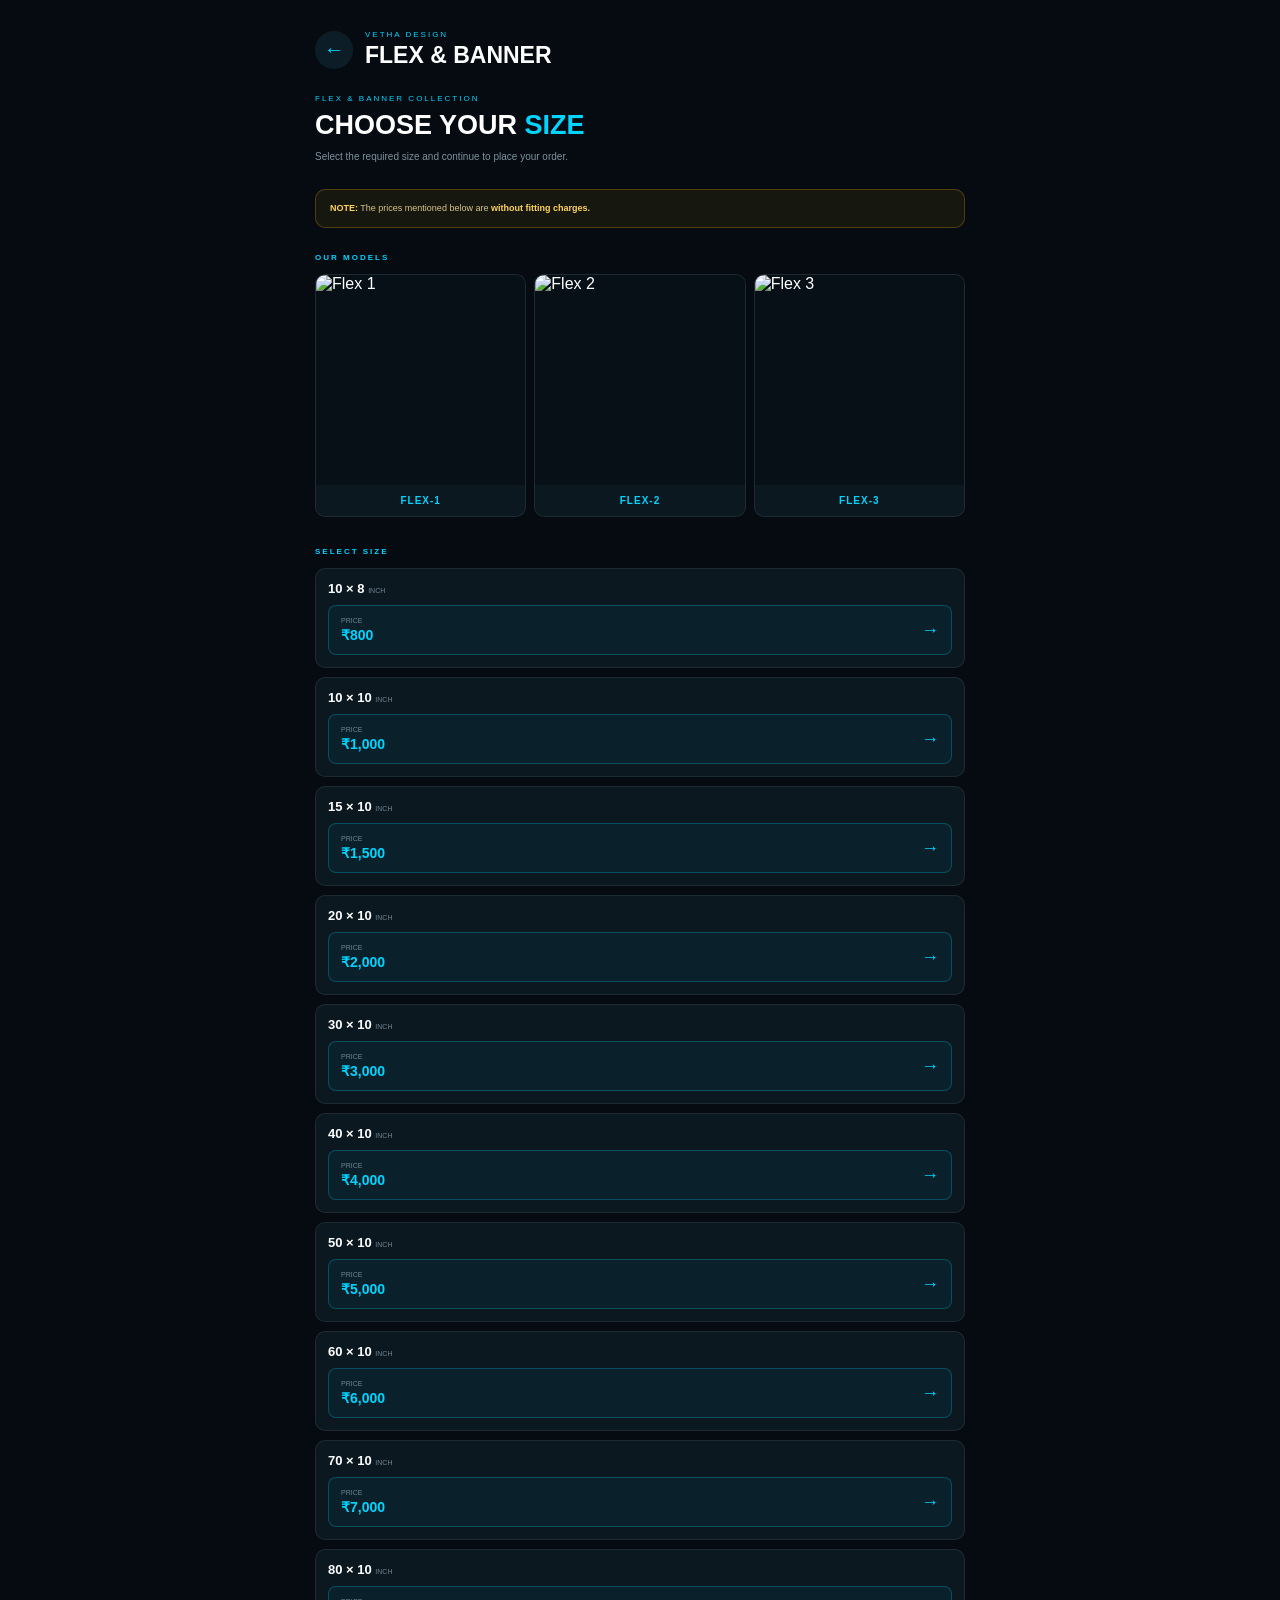
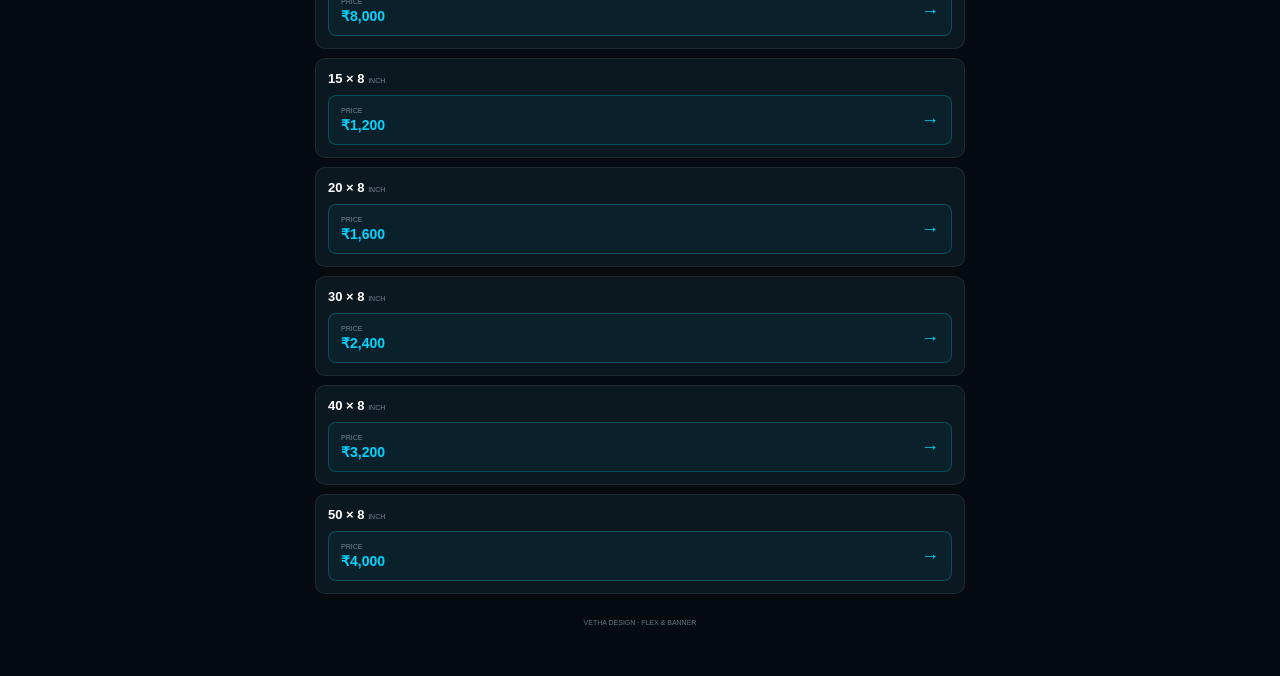
==== flex-banner.html @ 7c30d955 "Add files via upload" ====
<!DOCTYPE html>
<html lang="en">

<head>

<meta charset="UTF-8">

<meta name="viewport"
      content="width=device-width, initial-scale=1.0">

<title>Flex & Banner | VETHA DESIGN</title>

<style>

* {
    box-sizing: border-box;
}

body {
    margin: 0;

    background: #050b10;

    color: white;

    font-family: Arial, sans-serif;

    overflow-x: hidden;
}

.page {
    width: 100%;

    max-width: 700px;

    margin: auto;

    padding: 18px 14px 40px;
}


/* HEADER */

.header {
    display: flex;

    align-items: center;

    gap: 12px;

    margin-bottom: 25px;
}

.back {
    width: 38px;
    height: 38px;

    display: flex;

    align-items: center;
    justify-content: center;

    border-radius: 50%;

    background: #0d1d27;

    color: #00d4ff;

    text-decoration: none;

    font-size: 20px;
}

.brand {
    color: #00d4ff;

    font-size: 8px;

    letter-spacing: 2px;
}

.header h1 {
    margin: 3px 0 0;

    font-size: 23px;
}


/* INTRO */

.intro {
    margin-bottom: 25px;
}

.intro-label {
    color: #00d4ff;

    font-size: 8px;

    letter-spacing: 2px;
}

.intro h2 {
    margin: 8px 0;

    font-size: 27px;

    line-height: 1.1;
}

.intro h2 span {
    color: #00d4ff;
}

.intro p {
    margin: 0;

    color: #7d929e;

    font-size: 10px;

    line-height: 1.5;
}


/* FITTING NOTICE */

.notice {
    margin-bottom: 25px;

    padding: 12px 14px;

    border-radius: 10px;

    background:
        rgba(255,180,0,0.07);

    border: 1px solid
        rgba(255,180,0,0.25);

    color: #d6c48b;

    font-size: 9px;

    line-height: 1.5;
}

.notice strong {
    color: #ffd45c;
}


/* SECTION TITLE */

.section-title {
    margin: 0 0 12px;

    color: #00d4ff;

    font-size: 8px;

    letter-spacing: 2px;
}


/* MODELS */

.models {
    display: grid;

    grid-template-columns:
        repeat(3, 1fr);

    gap: 8px;

    margin-bottom: 30px;
}

.model {
    overflow: hidden;

    border-radius: 10px;

    background: #0b1820;

    border: 1px solid
        rgba(255,255,255,0.08);
}

.model-image {
    width: 100%;

    height: 125px;

    background: #071017;
}

.model-image img {
    width: 100%;

    height: 100%;

    display: block;

    object-fit: contain;
}

.model-name {
    padding: 10px;

    text-align: center;

    color: #00d4ff;

    font-size: 10px;

    font-weight: bold;

    letter-spacing: 1px;
}


/* SIZES */

.size-card {
    width: 100%;

    margin-bottom: 9px;

    padding: 12px;

    border-radius: 10px;

    background: #0b1820;

    border: 1px solid
        rgba(255,255,255,0.08);
}

.size {
    margin-bottom: 9px;

    font-size: 13px;

    font-weight: bold;
}

.size span {
    color: #718592;

    font-size: 7px;

    font-weight: normal;
}


/* PRICE BUTTON */

.price-button {
    width: 100%;

    min-height: 50px;

    display: flex;

    align-items: center;

    justify-content: space-between;

    padding: 10px 12px;

    border-radius: 8px;

    border: 1px solid
        rgba(0,212,255,0.25);

    background:
        rgba(0,212,255,0.05);

    color: white;

    text-decoration: none;

    transition: 0.2s;
}

.price-button:hover {
    background:
        rgba(0,212,255,0.15);

    border-color: #00d4ff;
}

.price-button:active {
    transform: scale(0.97);
}

.price-label {
    color: #718592;

    font-size: 7px;
}

.price {
    margin-top: 3px;

    color: #00d4ff;

    font-size: 14px;

    font-weight: bold;
}

.arrow {
    color: #00d4ff;

    font-size: 18px;
}


/* FOOTER */

.footer {
    margin-top: 25px;

    text-align: center;

    color: #607783;

    font-size: 7px;
}


/* MOBILE */

@media (max-width: 380px) {

    .page {
        padding-left: 10px;

        padding-right: 10px;
    }

    .model-image {
        height: 105px;
    }

}


/* DESKTOP */

@media (min-width: 700px) {

    .page {
        padding: 30px 25px 50px;
    }

    .model-image {
        height: 210px;
    }

}

</style>

</head>


<body>


<div class="page">


<!-- HEADER -->

<header class="header">

    <a
        href="products.html"
        class="back">

        ←

    </a>

    <div>

        <div class="brand">
            VETHA DESIGN
        </div>

        <h1>
            FLEX & BANNER
        </h1>

    </div>

</header>


<!-- INTRO -->

<section class="intro">

    <div class="intro-label">
        FLEX & BANNER COLLECTION
    </div>

    <h2>
        CHOOSE YOUR
        <span>SIZE</span>
    </h2>

    <p>
        Select the required size and
        continue to place your order.
    </p>

</section>


<!-- NOTICE -->

<div class="notice">

    <strong>NOTE:</strong>

    The prices mentioned below are
    <strong>without fitting charges.</strong>

</div>


<!-- MODELS -->

<section>

    <h2 class="section-title">
        OUR MODELS
    </h2>


    <div class="models">


        <!-- FLEX 1 -->

        <div class="model">

            <div class="model-image">

                <img
                    src="../images/flex-1.jpg"
                    alt="Flex 1">

            </div>

            <div class="model-name">
                FLEX-1
            </div>

        </div>


        <!-- FLEX 2 -->

        <div class="model">

            <div class="model-image">

                <img
                    src="../images/flex-2.jpg"
                    alt="Flex 2">

            </div>

            <div class="model-name">
                FLEX-2
            </div>

        </div>


        <!-- FLEX 3 -->

        <div class="model">

            <div class="model-image">

                <img
                    src="../images/flex-3.jpg"
                    alt="Flex 3">

            </div>

            <div class="model-name">
                FLEX-3
            </div>

        </div>


    </div>

</section>


<!-- SIZES -->

<section>

    <h2 class="section-title">
        SELECT SIZE
    </h2>


    <!-- 10 X 8 -->

    <div class="size-card">

        <div class="size">
            10 × 8
            <span>INCH</span>
        </div>

        <a
            class="price-button"
            href="order.html?product=Flex%20%26%20Banner&size=10x8&price=800">

            <div>

                <div class="price-label">
                    PRICE
                </div>

                <div class="price">
                    ₹800
                </div>

            </div>

            <span class="arrow">→</span>

        </a>

    </div>


    <!-- 10 X 10 -->

    <div class="size-card">

        <div class="size">
            10 × 10
            <span>INCH</span>
        </div>

        <a
            class="price-button"
            href="order.html?product=Flex%20%26%20Banner&size=10x10&price=1000">

            <div>

                <div class="price-label">
                    PRICE
                </div>

                <div class="price">
                    ₹1,000
                </div>

            </div>

            <span class="arrow">→</span>

        </a>

    </div>


    <!-- 15 X 10 -->

    <div class="size-card">

        <div class="size">
            15 × 10
            <span>INCH</span>
        </div>

        <a
            class="price-button"
            href="order.html?product=Flex%20%26%20Banner&size=15x10&price=1500">

            <div>

                <div class="price-label">
                    PRICE
                </div>

                <div class="price">
                    ₹1,500
                </div>

            </div>

            <span class="arrow">→</span>

        </a>

    </div>


    <!-- 20 X 10 -->

    <div class="size-card">

        <div class="size">
            20 × 10
            <span>INCH</span>
        </div>

        <a
            class="price-button"
            href="order.html?product=Flex%20%26%20Banner&size=20x10&price=2000">

            <div>

                <div class="price-label">
                    PRICE
                </div>

                <div class="price">
                    ₹2,000
                </div>

            </div>

            <span class="arrow">→</span>

        </a>

    </div>


    <!-- 30 X 10 -->

    <div class="size-card">

        <div class="size">
            30 × 10
            <span>INCH</span>
        </div>

        <a
            class="price-button"
            href="order.html?product=Flex%20%26%20Banner&size=30x10&price=3000">

            <div>

                <div class="price-label">
                    PRICE
                </div>

                <div class="price">
                    ₹3,000
                </div>

            </div>

            <span class="arrow">→</span>

        </a>

    </div>


    <!-- 40 X 10 -->

    <div class="size-card">

        <div class="size">
            40 × 10
            <span>INCH</span>
        </div>

        <a
            class="price-button"
            href="order.html?product=Flex%20%26%20Banner&size=40x10&price=4000">

            <div>

                <div class="price-label">
                    PRICE
                </div>

                <div class="price">
                    ₹4,000
                </div>

            </div>

            <span class="arrow">→</span>

        </a>

    </div>


    <!-- 50 X 10 -->

    <div class="size-card">

        <div class="size">
            50 × 10
            <span>INCH</span>
        </div>

        <a
            class="price-button"
            href="order.html?product=Flex%20%26%20Banner&size=50x10&price=5000">

            <div>

                <div class="price-label">
                    PRICE
                </div>

                <div class="price">
                    ₹5,000
                </div>

            </div>

            <span class="arrow">→</span>

        </a>

    </div>


    <!-- 60 X 10 -->

    <div class="size-card">

        <div class="size">
            60 × 10
            <span>INCH</span>
        </div>

        <a
            class="price-button"
            href="order.html?product=Flex%20%26%20Banner&size=60x10&price=6000">

            <div>

                <div class="price-label">
                    PRICE
                </div>

                <div class="price">
                    ₹6,000
                </div>

            </div>

            <span class="arrow">→</span>

        </a>

    </div>


    <!-- 70 X 10 -->

    <div class="size-card">

        <div class="size">
            70 × 10
            <span>INCH</span>
        </div>

        <a
            class="price-button"
            href="order.html?product=Flex%20%26%20Banner&size=70x10&price=7000">

            <div>

                <div class="price-label">
                    PRICE
                </div>

                <div class="price">
                    ₹7,000
                </div>

            </div>

            <span class="arrow">→</span>

        </a>

    </div>


    <!-- 80 X 10 -->

    <div class="size-card">

        <div class="size">
            80 × 10
            <span>INCH</span>
        </div>

        <a
            class="price-button"
            href="order.html?product=Flex%20%26%20Banner&size=80x10&price=8000">

            <div>

                <div class="price-label">
                    PRICE
                </div>

                <div class="price">
                    ₹8,000
                </div>

            </div>

            <span class="arrow">→</span>

        </a>

    </div>


    <!-- 15 X 8 -->

    <div class="size-card">

        <div class="size">
            15 × 8
            <span>INCH</span>
        </div>

        <a
            class="price-button"
            href="order.html?product=Flex%20%26%20Banner&size=15x8&price=1200">

            <div>

                <div class="price-label">
                    PRICE
                </div>

                <div class="price">
                    ₹1,200
                </div>

            </div>

            <span class="arrow">→</span>

        </a>

    </div>


    <!-- 20 X 8 -->

    <div class="size-card">

        <div class="size">
            20 × 8
            <span>INCH</span>
        </div>

        <a
            class="price-button"
            href="order.html?product=Flex%20%26%20Banner&size=20x8&price=1600">

            <div>

                <div class="price-label">
                    PRICE
                </div>

                <div class="price">
                    ₹1,600
                </div>

            </div>

            <span class="arrow">→</span>

        </a>

    </div>


    <!-- 30 X 8 -->

    <div class="size-card">

        <div class="size">
            30 × 8
            <span>INCH</span>
        </div>

        <a
            class="price-button"
            href="order.html?product=Flex%20%26%20Banner&size=30x8&price=2400">

            <div>

                <div class="price-label">
                    PRICE
                </div>

                <div class="price">
                    ₹2,400
                </div>

            </div>

            <span class="arrow">→</span>

        </a>

    </div>


    <!-- 40 X 8 -->

    <div class="size-card">

        <div class="size">
            40 × 8
            <span>INCH</span>
        </div>

        <a
            class="price-button"
            href="order.html?product=Flex%20%26%20Banner&size=40x8&price=3200">

            <div>

                <div class="price-label">
                    PRICE
                </div>

                <div class="price">
                    ₹3,200
                </div>

            </div>

            <span class="arrow">→</span>

        </a>

    </div>


    <!-- 50 X 8 -->

    <div class="size-card">

        <div class="size">
            50 × 8
            <span>INCH</span>
        </div>

        <a
            class="price-button"
            href="order.html?product=Flex%20%26%20Banner&size=50x8&price=4000">

            <div>

                <div class="price-label">
                    PRICE
                </div>

                <div class="price">
                    ₹4,000
                </div>

            </div>

            <span class="arrow">→</span>

        </a>

    </div>


</section>


<footer class="footer">

    VETHA DESIGN · FLEX & BANNER

</footer>


</div>

</body>

</html>
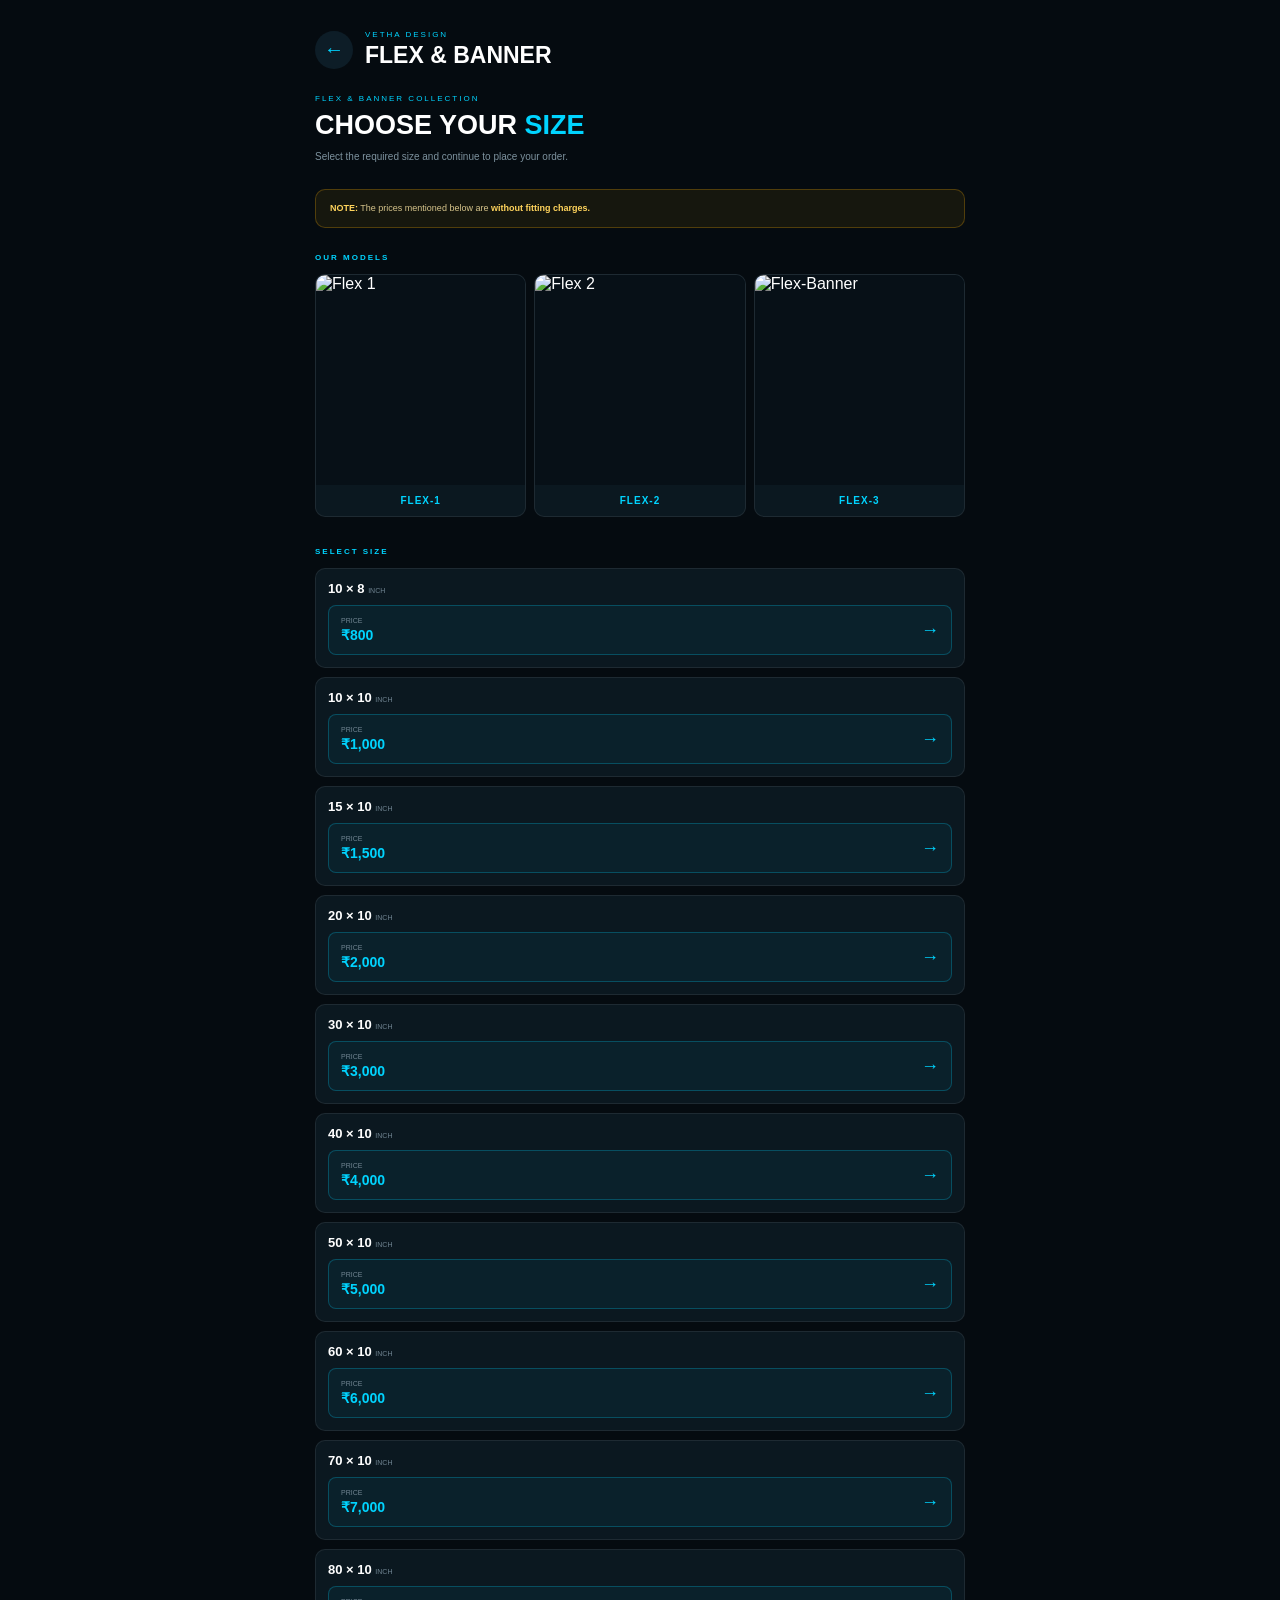
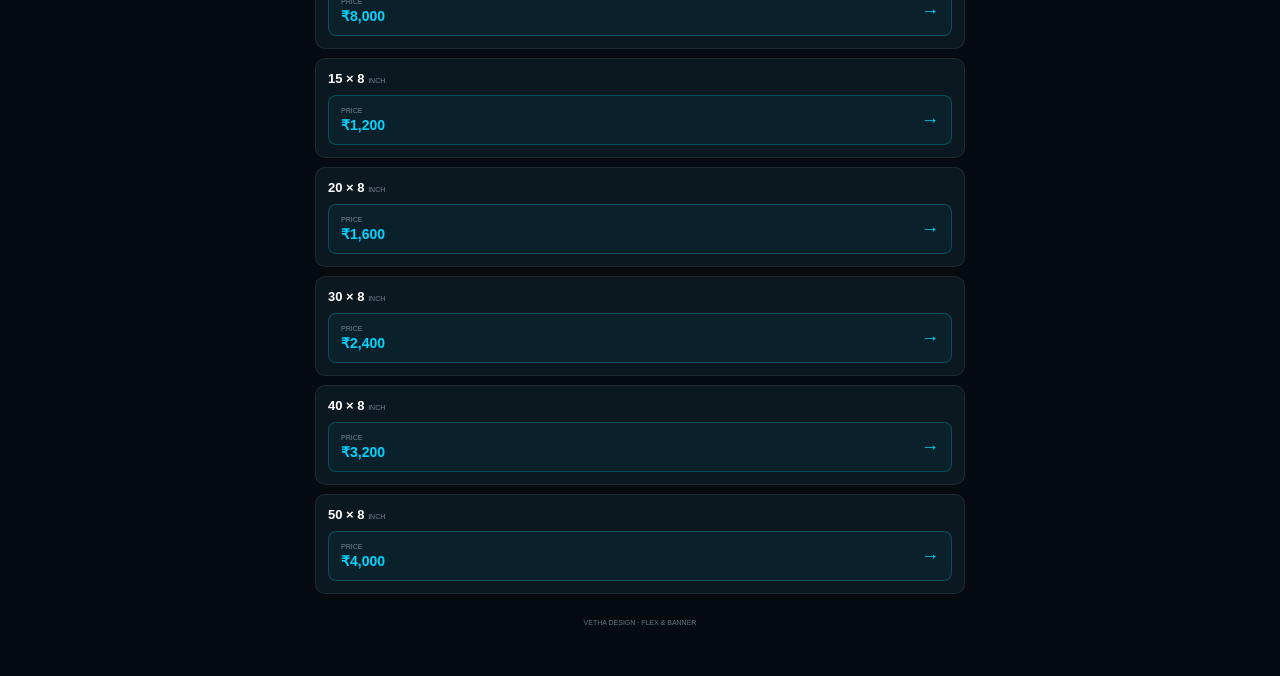
==== commit a9276624: "Update flex-banner.html" ====
--- a/flex-banner.html
+++ b/flex-banner.html
@@ -489,9 +489,9 @@
 
             <div class="model-image">
 
-                <img
-                    src="../images/flex-3.jpg"
-                    alt="Flex 3">
+                <img 
+                    src="flex-3.jpg"
+                    alt="Flex-Banner">
 
             </div>
 
@@ -1010,4 +1010,4 @@
 
 </body>
 
-</html>+</html>
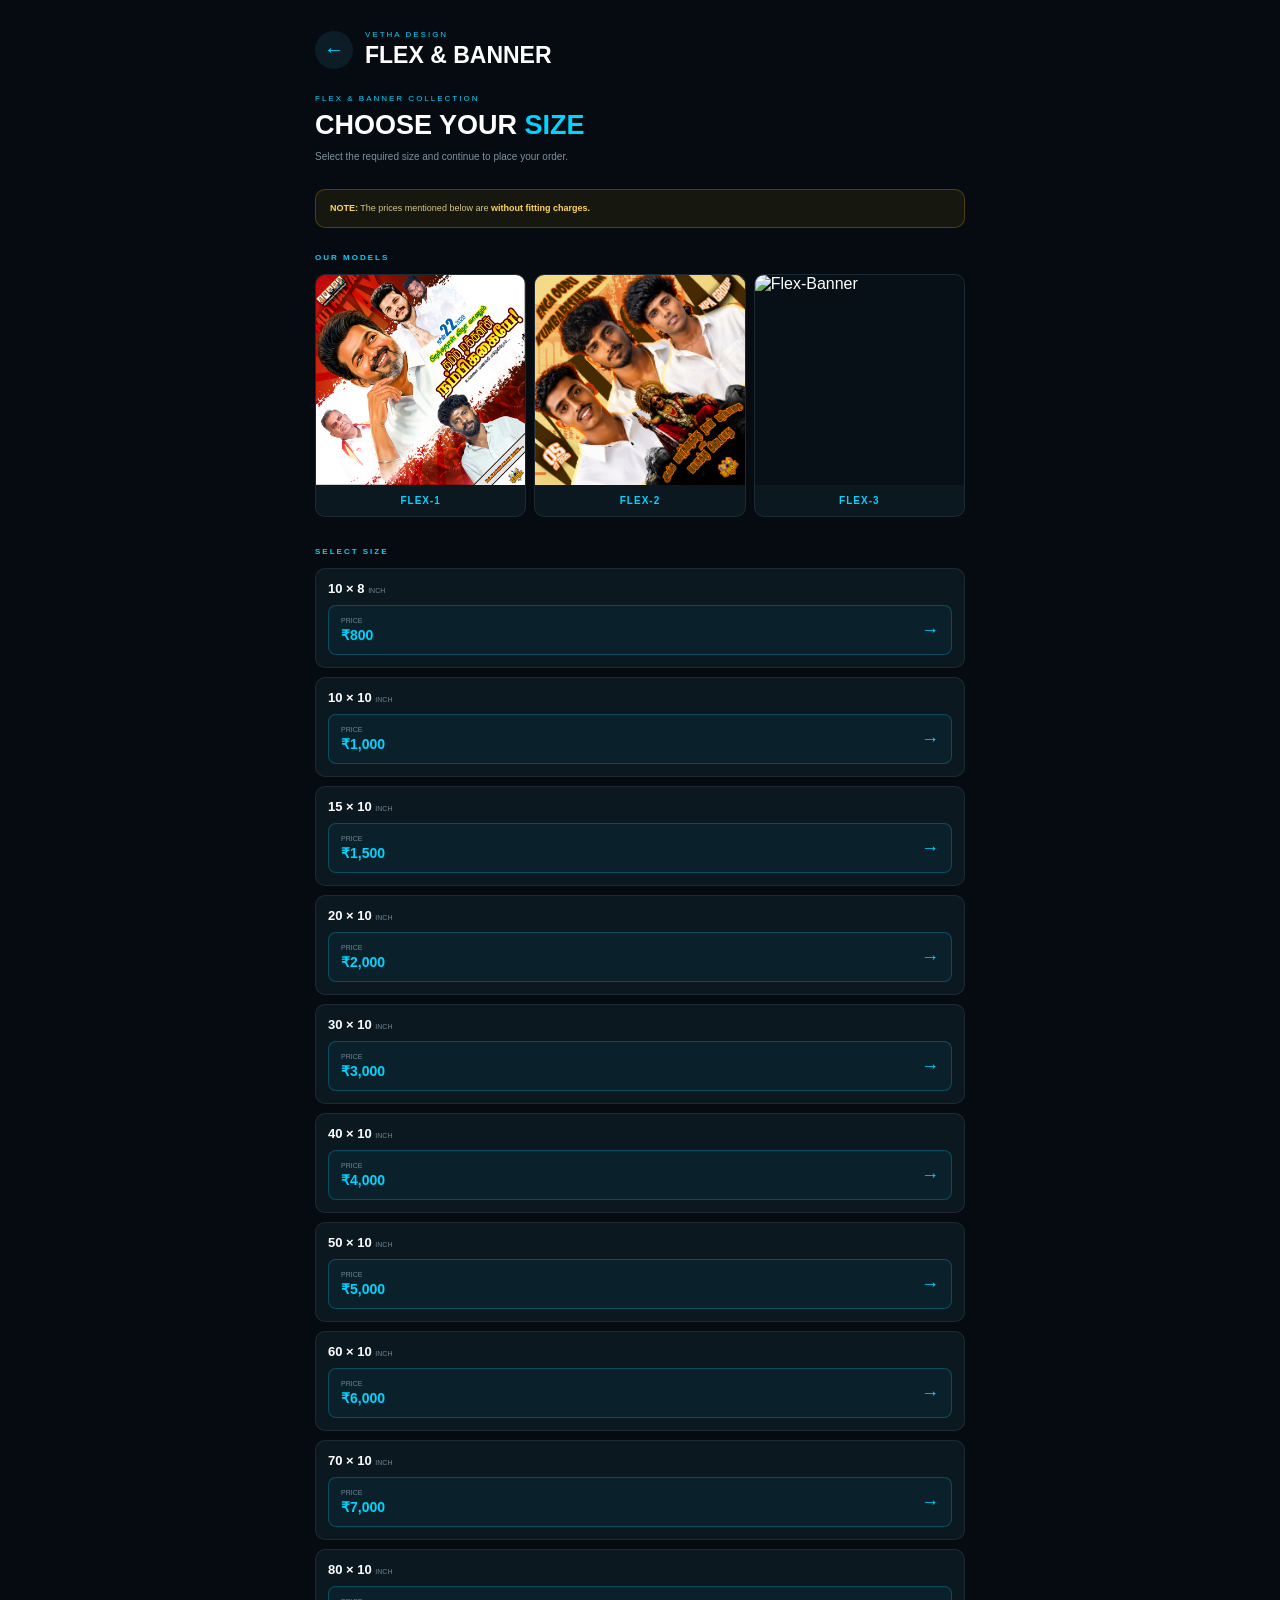
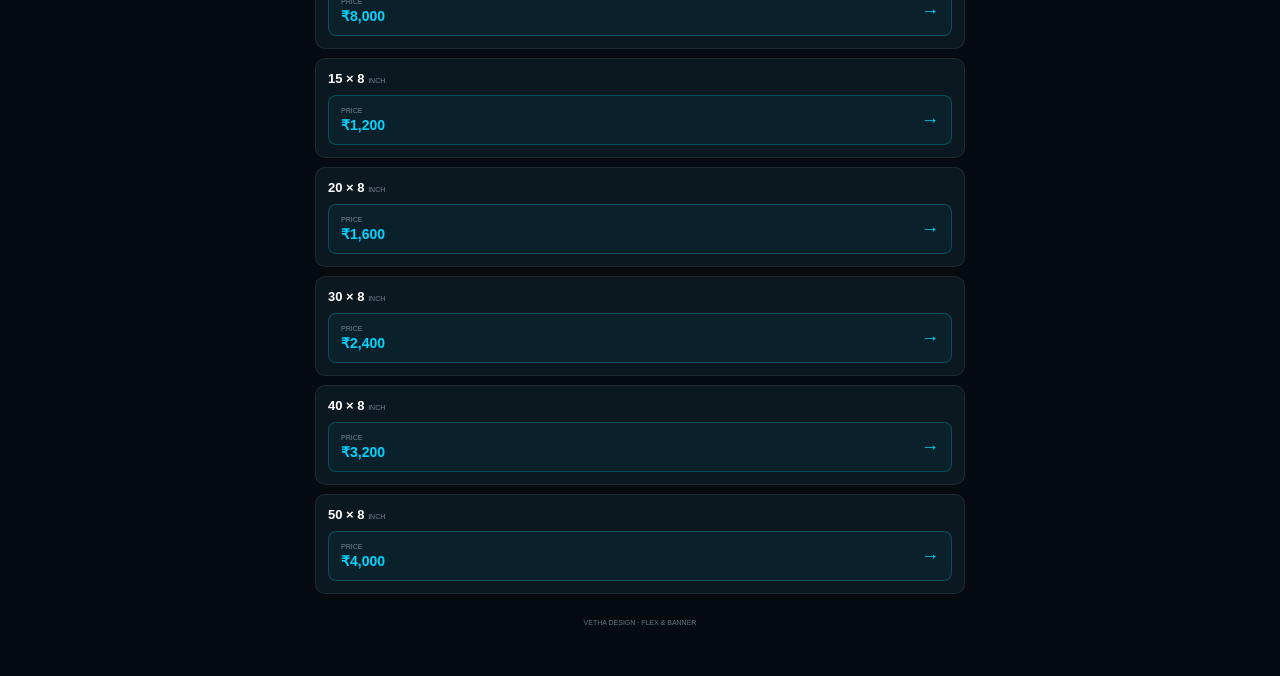
==== commit d41dbd5c: "Update flex-banner.html" ====
--- a/flex-banner.html
+++ b/flex-banner.html
@@ -452,8 +452,8 @@
             <div class="model-image">
 
                 <img
-                    src="../images/flex-1.jpg"
-                    alt="Flex 1">
+                    src="flex-1.jpg"
+                    alt="Flex-Banner">
 
             </div>
 
@@ -471,8 +471,8 @@
             <div class="model-image">
 
                 <img
-                    src="../images/flex-2.jpg"
-                    alt="Flex 2">
+                    src="flex-2.jpg"
+                    alt="Flex-Banner">
 
             </div>
 
